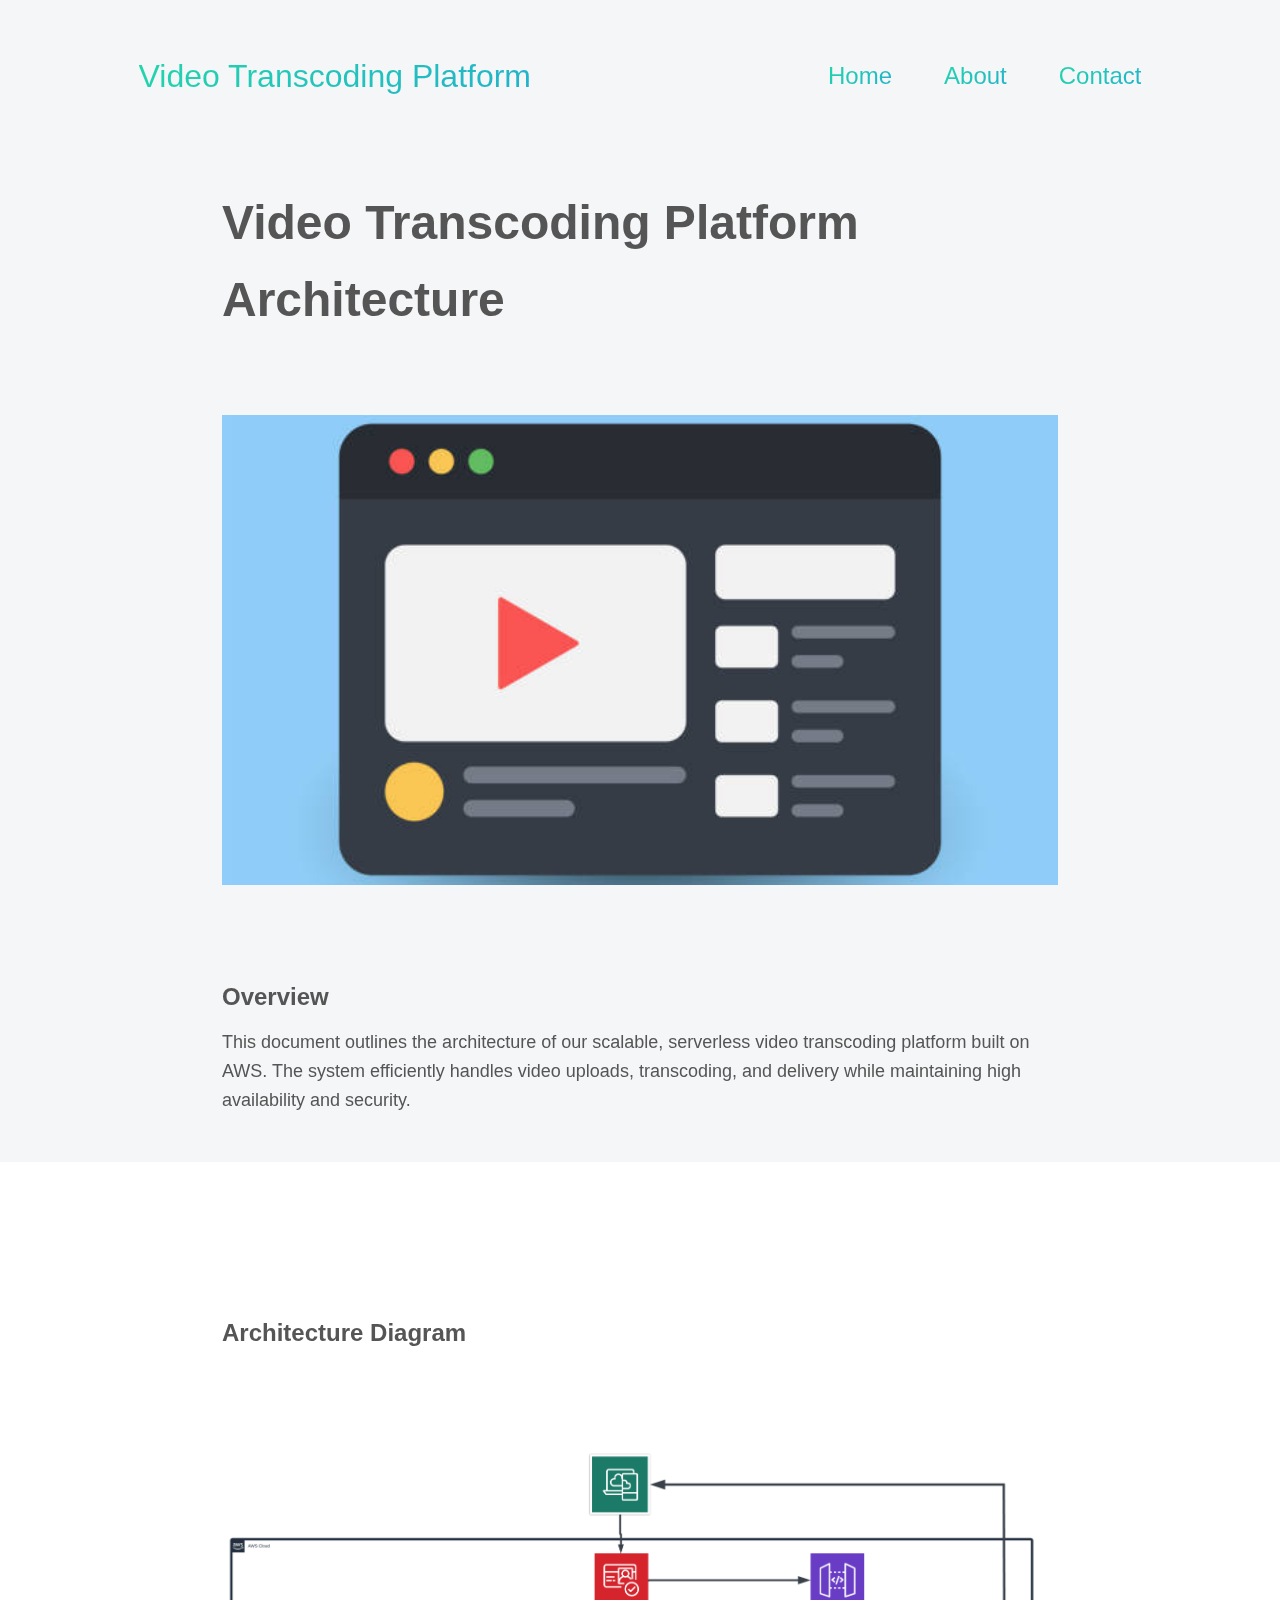
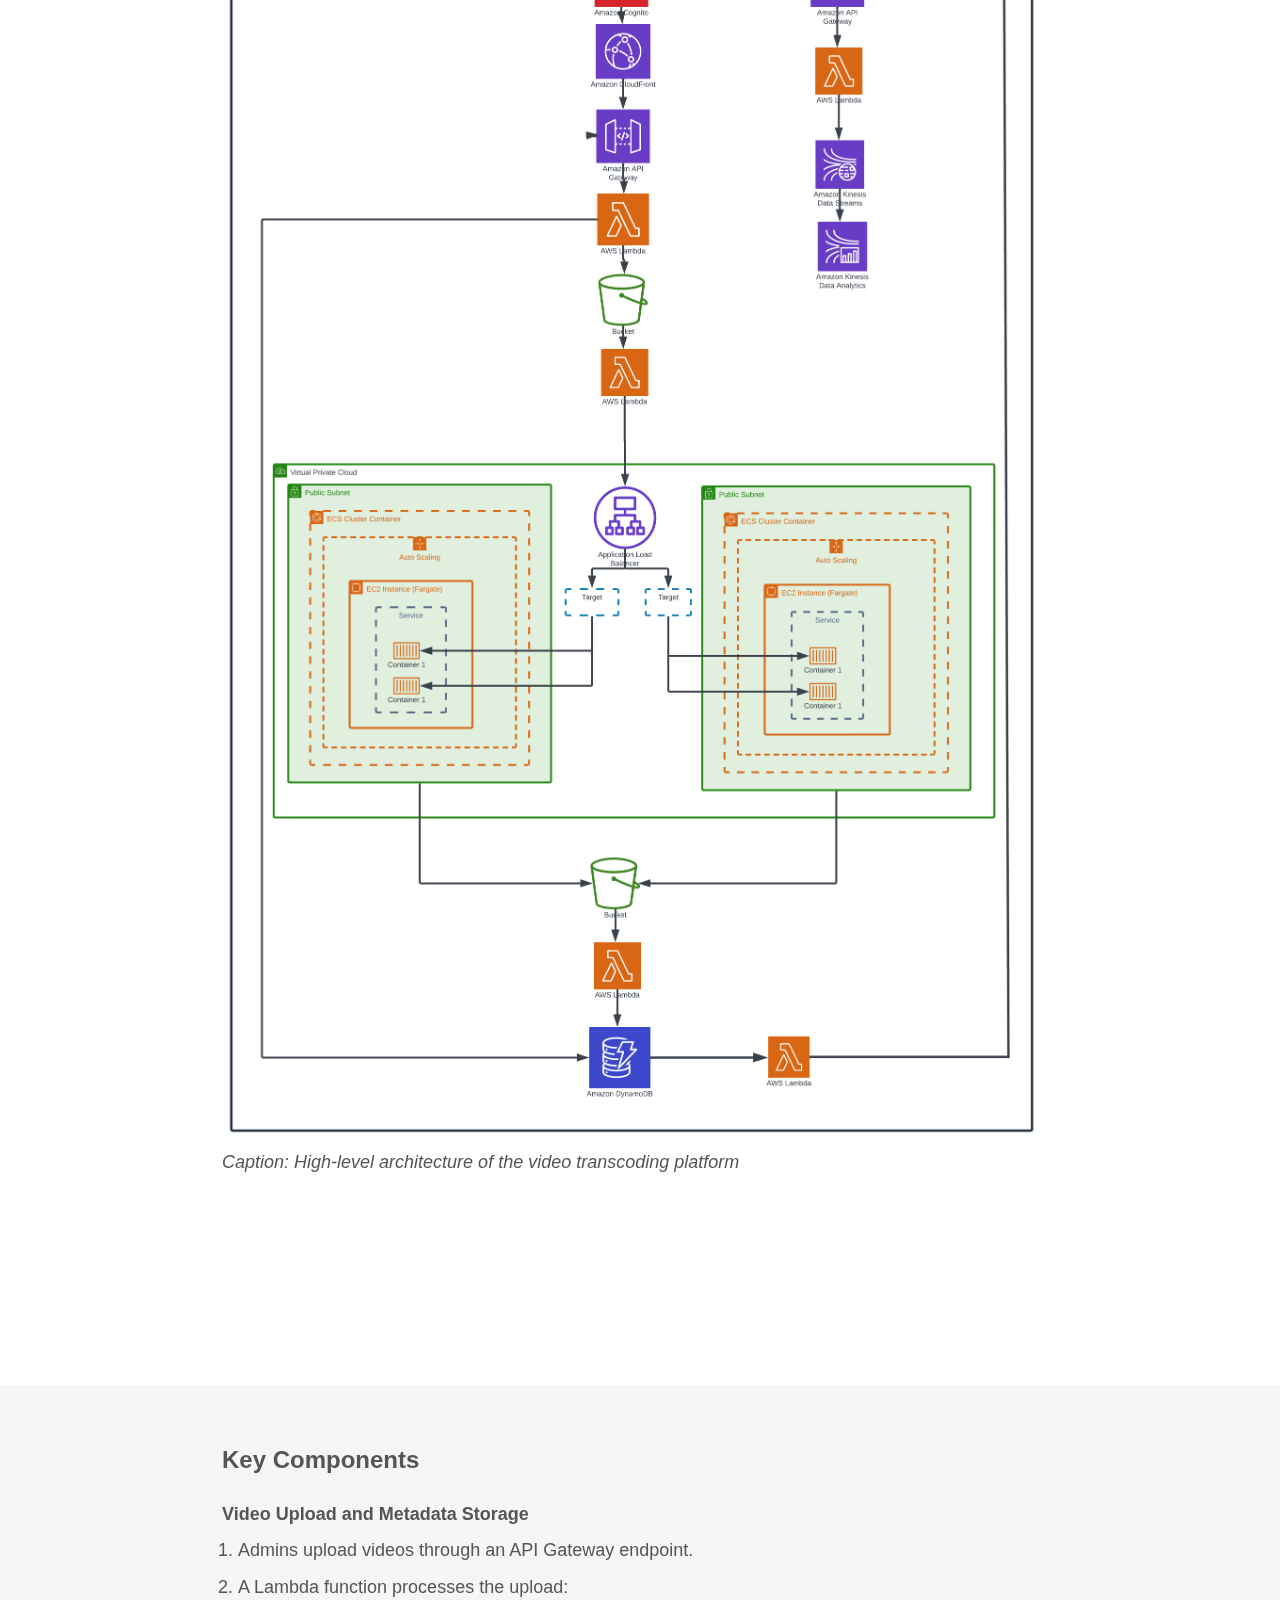
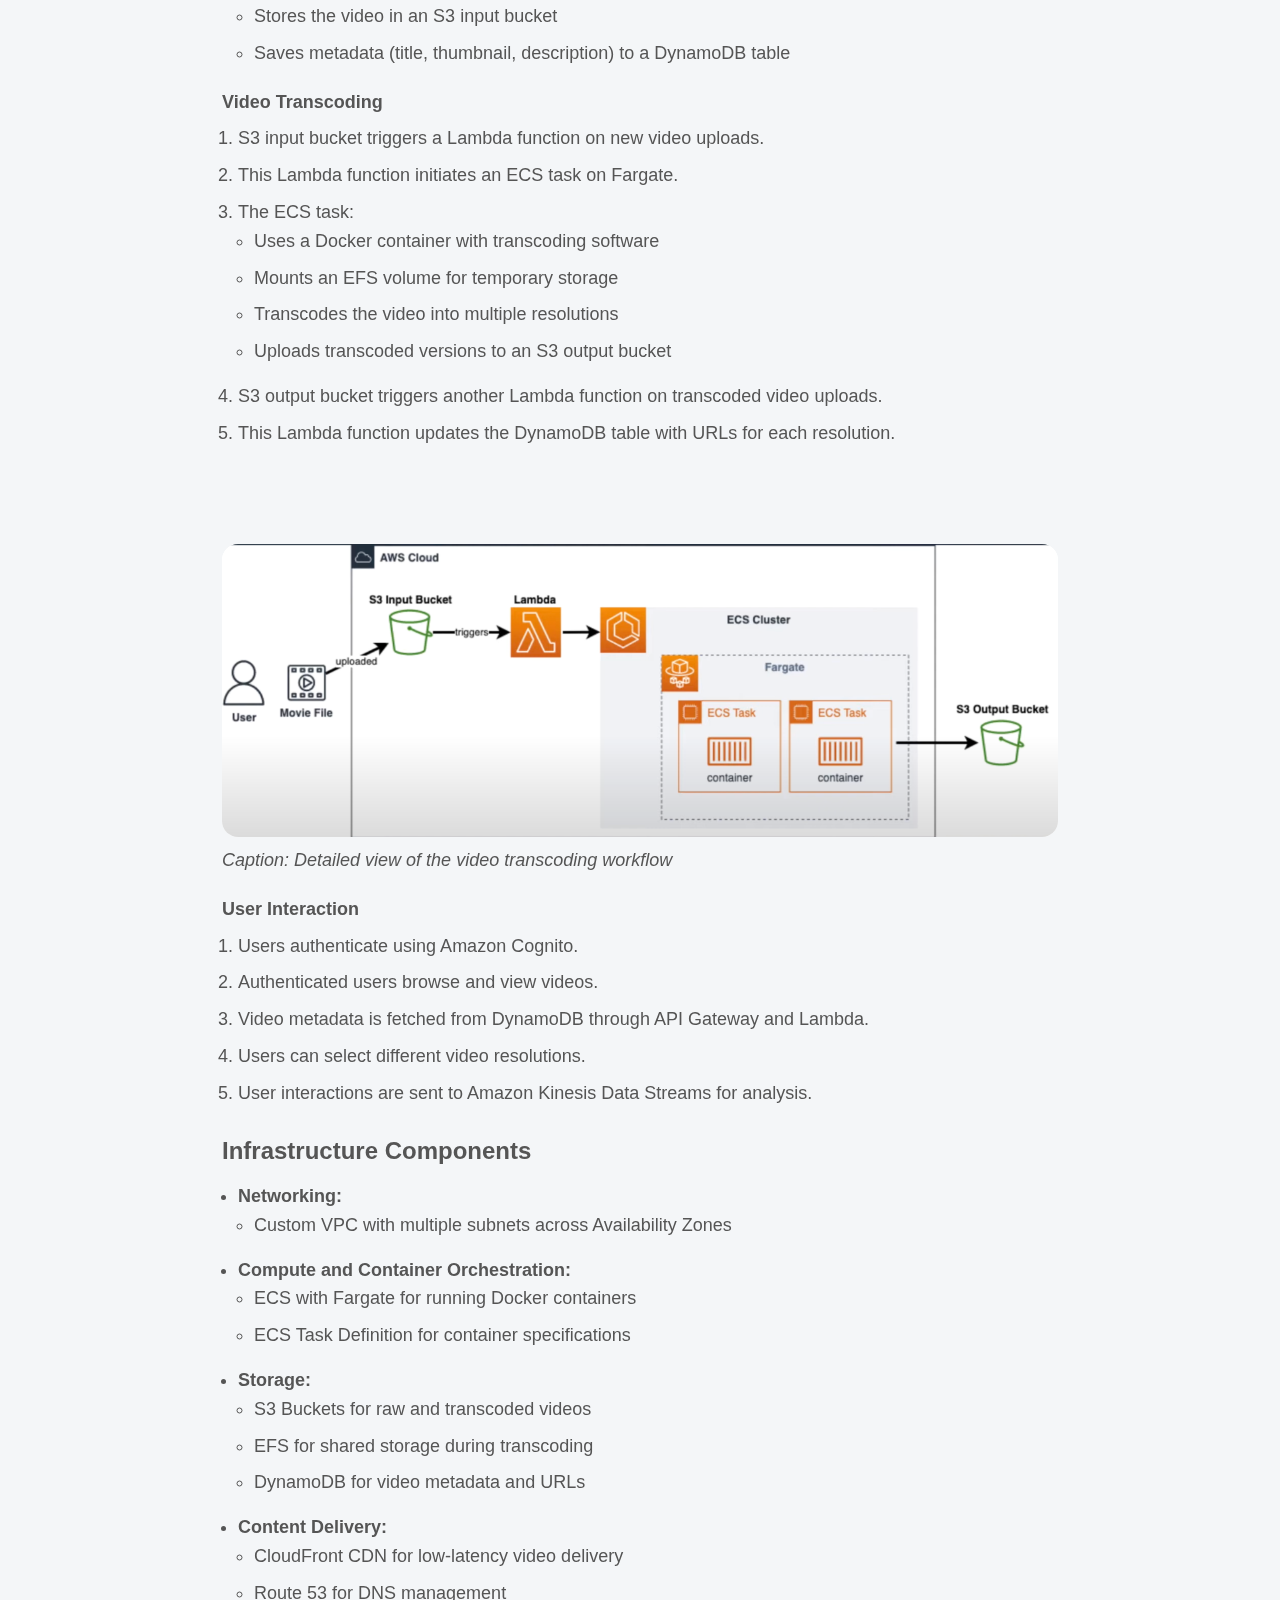
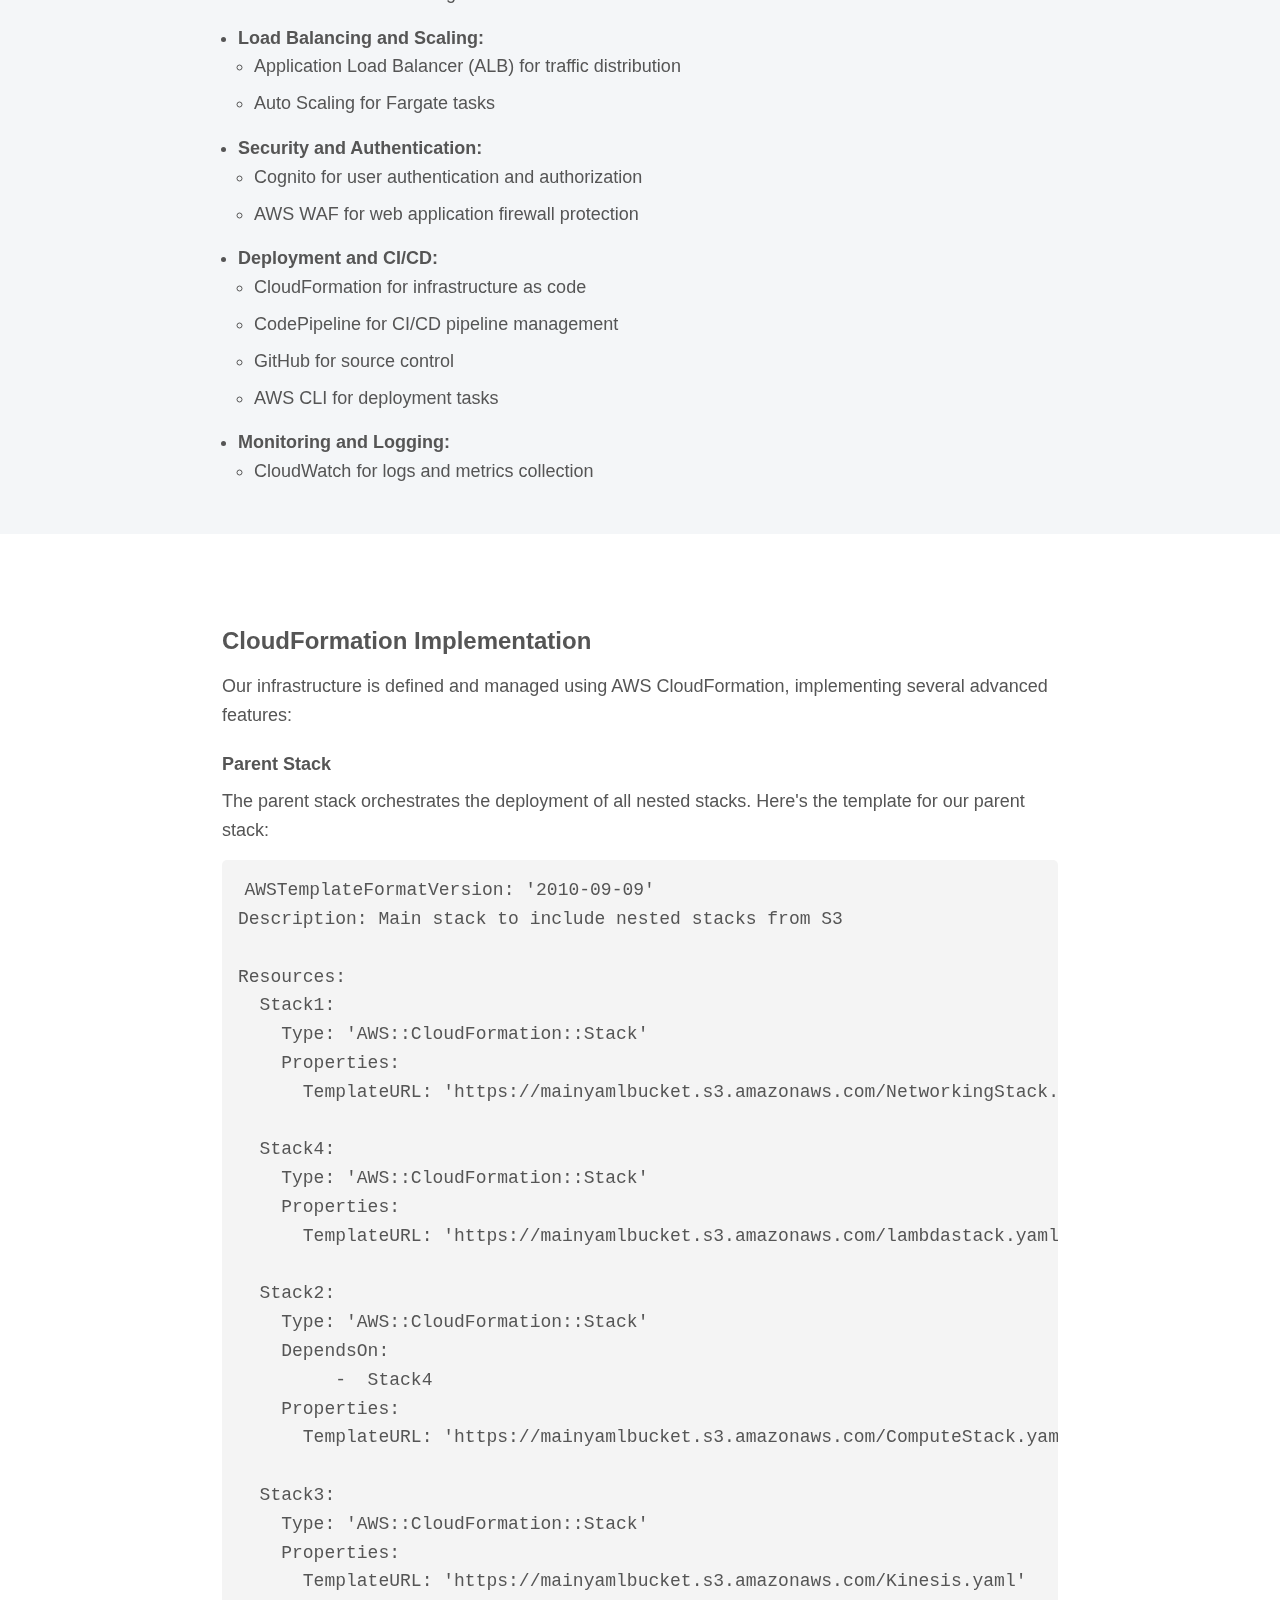
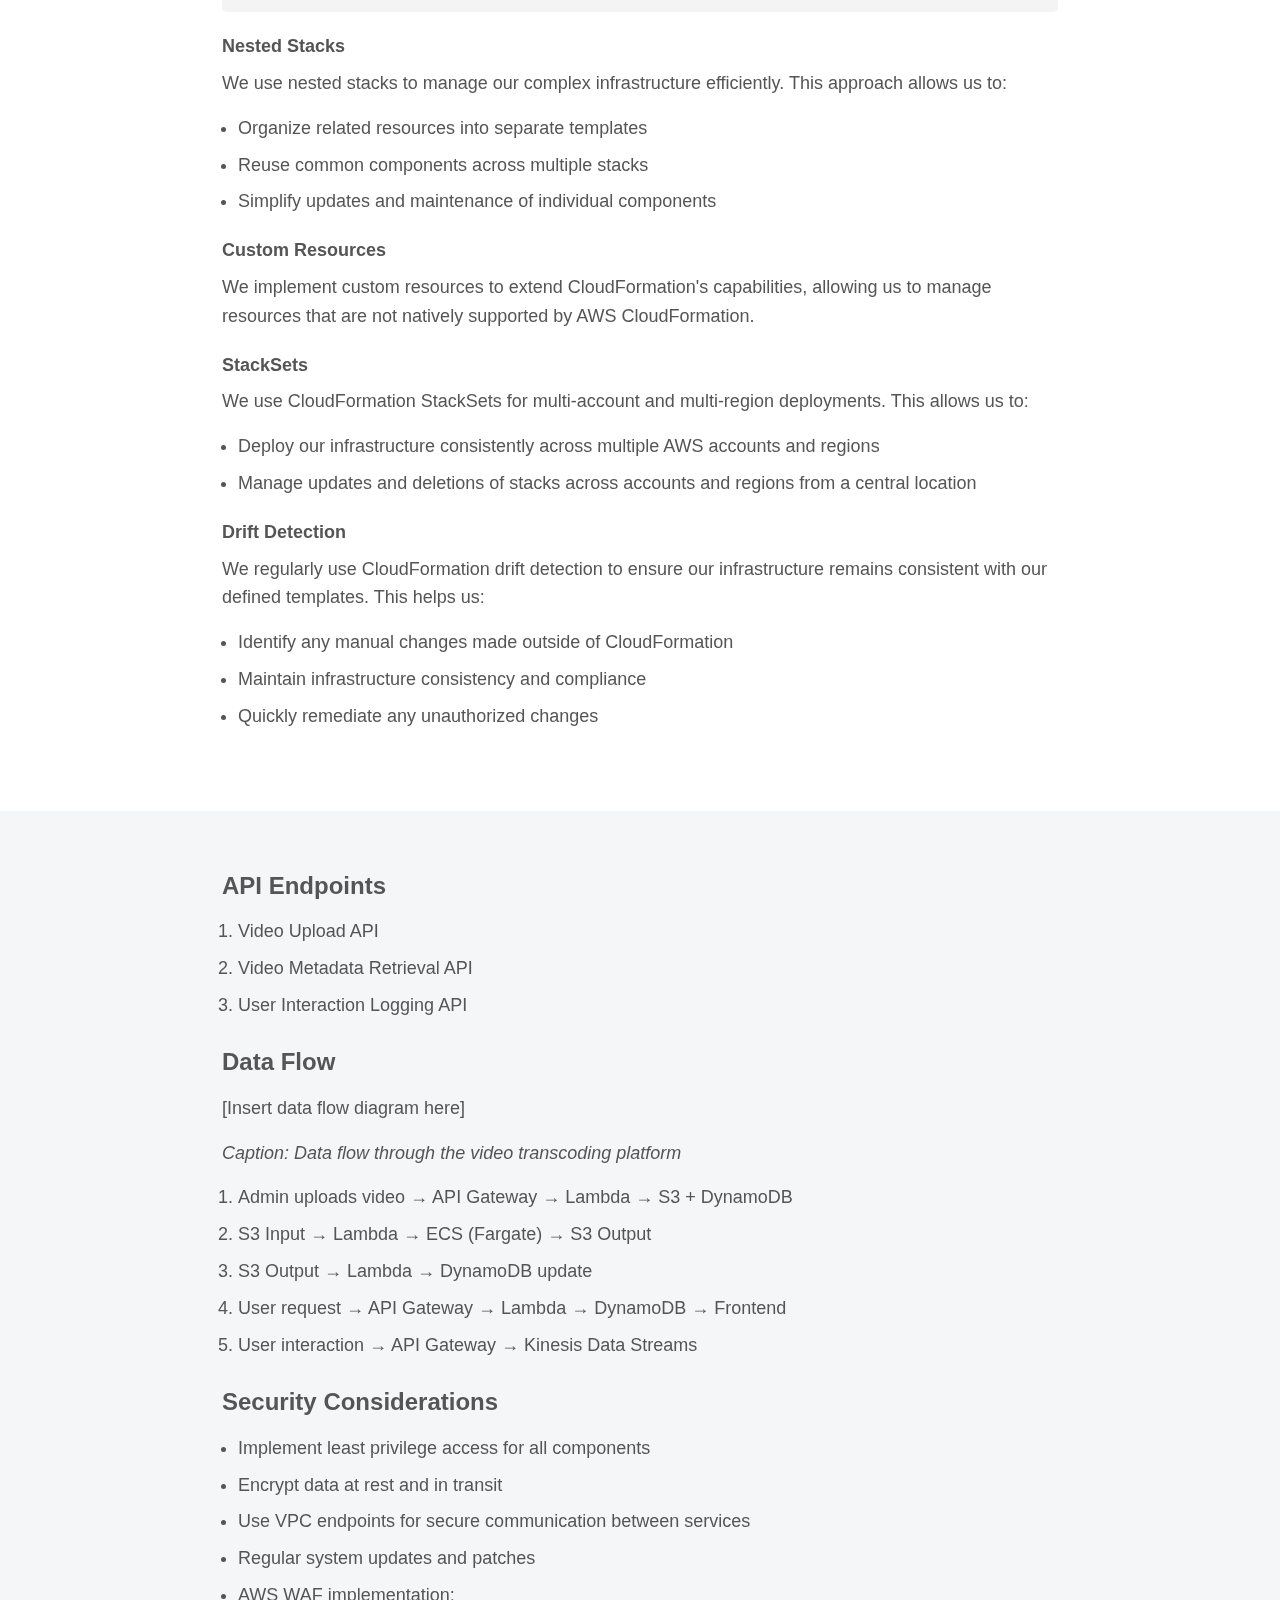
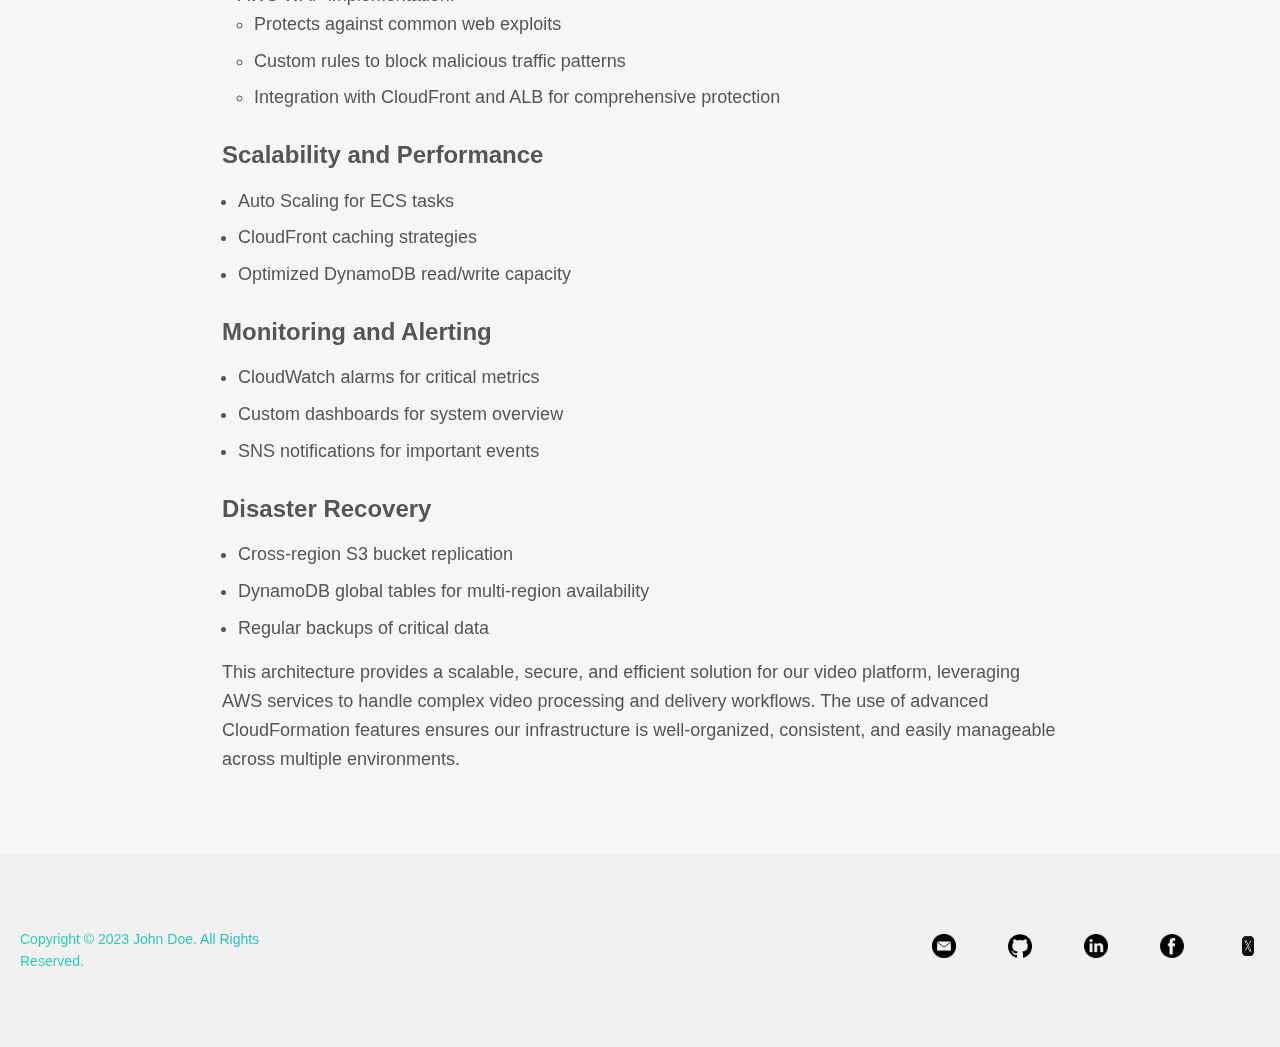
==== blog.html @ 3e87dfe8 "second commit" ====
<!DOCTYPE html>
<html lang="en">
<head>
    <meta charset="UTF-8">
    <meta name="viewport" content="width=device-width, initial-scale=1.0">
    <title>Video Transcoding Platform</title>
    <link href="https://fonts.googleapis.com/css2?family=Poppins:wght@300;400;500;600&display=swap" rel="stylesheet">
    <style>
        * {
            margin: 0;
            padding: 0;
            box-sizing: border-box;
        }

        body {
            font-family: Inter, sans-serif;
            line-height: 1.6;
            font-size: 18px;
            color: rgb(85, 85, 85);
            /* background:  #f4f6f8; */
        }
        .animated-text {
          background: linear-gradient(-45deg, #ee7752, #e73c7e, #23a6d5, #23d5ab);
          background-size: 400% 400%;
          animation: gradient 15s ease infinite;
          -webkit-background-clip: text;
          -webkit-text-fill-color: transparent;
          background-clip: text;
          text-fill-color: transparent;
        }
        
        @keyframes gradient {
          0% {
            background-position: 0% 50%;
          }
          50% {
            background-position: 100% 50%;
          }
          100% {
            background-position: 0% 50%;
          }
        }
        .colora {
            background:  #f4f6f8;
        }
        .colorb{
            background-color: rgb(255, 255, 255);
        }
        .colorc {
            background-color: #f4f6f8
        }

        nav {
            display: flex;
            justify-content: space-around;
            align-items: center;
            height: 17vh;
            background: #f4f6f8;
        }

        .nav-links {
            display: flex;
            gap: 2rem;
            list-style: none;
            font-size: 1.5rem;
        }

        a {
            color: black;
            text-decoration: none;
            transition: all 300ms ease;
        }

        a:hover {
            color: grey;
            text-decoration: underline;
            text-underline-offset: 1rem;
            text-decoration-color: rgb(181, 181, 181);
        }

        .logo {
            font-size: 2rem;
        }

        main {
            max-width: 900px;
            margin: 0 auto;
        }

        .main1 {
            background:  #f4f6f8;
        }

        .space-large {
            height: 64px;
        }

        .blog-post {
            background: white;
            border-color: rgb(163, 163, 163);
            padding: 2rem;
            margin-bottom: 2rem;
            transition: all 0.3s ease-in-out;
            background: #f4f6f8;
            justify-content: center;
        }

        .blog-post.a {
            background: white;
            border-color: rgb(163, 163, 163);
            padding: 2rem;
            margin-bottom: 2rem;
            transition: all 0.3s ease-in-out;
            /* background: #f4f6f8; */
            justify-content: center;
        }

        .color {
            background: #f4f6f8;  
            max-width: 900px;
        }

        .project-img {
            width: 100%;
            margin-top: 80px;
            border-radius: 1rem;
            /* box-shadow: 0 20px 30px rgba(0, 0, 0, 0.2); */
            background-color: white;
        }
        .project-imgs {
            margin-top: 60px;
            margin-bottom: 60px;
    width: 100%;
    aspect-ratio: 16 / 9;
    object-fit: cover;
}

        .blog-post h2 {
            background:  #f4f6f8;
            font-size: 48px;
            margin-bottom: 1rem;
        }

        .blog-post h3 {
            font-size: 24px;
            margin-top: 1.5rem;
            margin-bottom: 0.75rem;
        }

        .color1 {
            background-color: white;
        }

        .blog-post h4 {
            font-size: 18px;
            margin-top: 1.25rem;
            margin-bottom: 0.5rem;
        }

        .blog-post p {
            margin-bottom: 1rem;
        }

        .blog-post ul, .blog-post ol {
            margin-left: 1rem;
            margin-bottom: 1rem;
        }

        .blog-post li {
            margin-bottom: 0.5rem;
        }

        .blog-post code {
            background-color: #f4f4f4;
            padding: 0.2rem 0.4rem;
            border-radius: 3px;
            font-family: monospace;
        }

        pre {
            background-color: #f4f4f4;
            padding: 1rem;
            border-radius: 5px;
            overflow-x: auto;
            margin-bottom: 1rem;
        }

        table {
            width: 100%;
            border-collapse: collapse;
            margin-bottom: 1rem;
        }

        th, td {
            border: 1px solid #ddd;
            padding: 8px;
            text-align: left;
        }

        th {
            background-color: #f2f2f2;
        }
        footer {
    background-color: #f1f1f1;
    color: #100f0f;
    padding: 20px 0;
    position: relative;
    bottom: 0;
    width: 100%;
}

.navcontainer {
    /* max-width: 1200px; */
    background-color: #f1f1f1;
    margin: 0 auto;
    padding: 0 20px;
    gap: 20px;

}

.nav-links-container {
    display: flex;
    justify-content: space-between;
    align-items: center;
    gap: 600px;
}

.hello {
    font-size: 14px;
    margin: 0;
}

.nav-links {
    list-style-type: none;
    padding: 0;
    margin: 0;
    display: flex;
}

.nav-links li {
    margin-left: 20px;
}

.icon {
    width: 24px;
    height: 24px;
    transition: transform 0.3s ease;
}

.icon:hover {
    transform: scale(1.2);
}



    </style>
</head>
<body >
    
    <header>
        <nav>
            <a href="#" class="logo animated-text" onclick="location.href='index.html'">Video Transcoding Platform</a>
            <ul class="nav-links">
                <li><a href="#" class="animated-text">Home</a></li>
                <li><a href="#" class="animated-text">About</a></li>
                <li><a href="#" class="animated-text">Contact</a></li>
            </ul>
        </nav>
    </header>
    <div class="colora">
     <main class="main1">
        <div>
            <article class="blog-post">
                <div class="color">
                    
                    <h2 >Video Transcoding Platform Architecture</h2>
                    <img src="./assets/video.jpg" alt="Project 1" class="project-imgs" />

                    <h3>Overview</h3>
                    <p>This document outlines the architecture of our scalable, serverless video transcoding platform built on AWS. The system efficiently handles video uploads, transcoding, and delivery while maintaining high availability and security.</p>
                </div>
            </article>
        </div>
    </main>
     </div>
     <div class="colord">
        <main class="main1">
           <div>
               <article class="blog-post a">
                <div class="space-large"></div>

                <h3>Architecture Diagram</h3>
                <img src="./assets/map.png" alt="Project 1" class="project-img" />
                <p><em>Caption: High-level architecture of the video transcoding platform</em></p>
                <div class="space-large"></div>
                <div class="space-large"></div>
               </article>
           </div>
       </main>
        </div>
     <div class="colorc">
        <main class="main1">
            <div>
                <article class="blog-post">
                <!-- <div class="space-large"></div>

                <h3>Architecture Diagram</h3>
                <img src="./assets/map.png" alt="Project 1" class="project-img" />
                <p><em>Caption: High-level architecture of the video transcoding platform</em></p>
                <div class="space-large"></div>
                <div class="space-large"></div> -->

                <h3>Key Components</h3>

                <h4>Video Upload and Metadata Storage</h4>
                <ol>
                    <li>Admins upload videos through an API Gateway endpoint.</li>
                    <li>A Lambda function processes the upload:
                        <ul>
                            <li>Stores the video in an S3 input bucket</li>
                            <li>Saves metadata (title, thumbnail, description) to a DynamoDB table</li>
                        </ul>
                    </li>
                </ol>

                <h4>Video Transcoding</h4>
                <ol>
                    <li>S3 input bucket triggers a Lambda function on new video uploads.</li>
                    <li>This Lambda function initiates an ECS task on Fargate.</li>
                    <li>The ECS task:
                        <ul>
                            <li>Uses a Docker container with transcoding software</li>
                            <li>Mounts an EFS volume for temporary storage</li>
                            <li>Transcodes the video into multiple resolutions</li>
                            <li>Uploads transcoded versions to an S3 output bucket</li>
                        </ul>
                    </li>
                    <li>S3 output bucket triggers another Lambda function on transcoded video uploads.</li>
                    <li>This Lambda function updates the DynamoDB table with URLs for each resolution.</li>
                </ol>

                <img src="./assets/ecs.png" alt="Project 1" class="project-img" />
                <p><em>Caption: Detailed view of the video transcoding workflow</em></p>

                <h4>User Interaction</h4>
                <ol>
                    <li>Users authenticate using Amazon Cognito.</li>
                    <li>Authenticated users browse and view videos.</li>
                    <li>Video metadata is fetched from DynamoDB through API Gateway and Lambda.</li>
                    <li>Users can select different video resolutions.</li>
                    <li>User interactions are sent to Amazon Kinesis Data Streams for analysis.</li>
                </ol>

                <h3>Infrastructure Components</h3>
                <ul>
                    <li><strong>Networking:</strong>
                        <ul>
                            <li>Custom VPC with multiple subnets across Availability Zones</li>
                        </ul>
                    </li>
                    <li><strong>Compute and Container Orchestration:</strong>
                        <ul>
                            <li>ECS with Fargate for running Docker containers</li>
                            <li>ECS Task Definition for container specifications</li>
                        </ul>
                    </li>
                    <li><strong>Storage:</strong>
                        <ul>
                            <li>S3 Buckets for raw and transcoded videos</li>
                            <li>EFS for shared storage during transcoding</li>
                            <li>DynamoDB for video metadata and URLs</li>
                        </ul>
                    </li>
                    <li><strong>Content Delivery:</strong>
                        <ul>
                            <li>CloudFront CDN for low-latency video delivery</li>
                            <li>Route 53 for DNS management</li>
                        </ul>
                    </li>
                    <li><strong>Load Balancing and Scaling:</strong>
                        <ul>
                            <li>Application Load Balancer (ALB) for traffic distribution</li>
                            <li>Auto Scaling for Fargate tasks</li>
                        </ul>
                    </li>
                    <li><strong>Security and Authentication:</strong>
                        <ul>
                            <li>Cognito for user authentication and authorization</li>
                            <li>AWS WAF for web application firewall protection</li>
                        </ul>
                    </li>
                    <li><strong>Deployment and CI/CD:</strong>
                        <ul>
                            <li>CloudFormation for infrastructure as code</li>
                            <li>CodePipeline for CI/CD pipeline management</li>
                            <li>GitHub for source control</li>
                            <li>AWS CLI for deployment tasks</li>
                        </ul>
                    </li>
                    <li><strong>Monitoring and Logging:</strong>
                        <ul>
                            <li>CloudWatch for logs and metrics collection</li>
                        </ul>
                    </li>
                </ul>
            </article>
        </div>
    </main>
</div>

<div class="colorb">

    <main class="main1">
        <div>
            <article class="blog-post a">
                <div class="color1">
                    <h3>CloudFormation Implementation</h3>
                    <p>Our infrastructure is defined and managed using AWS CloudFormation, implementing several advanced features:</p>

                    <h4>Parent Stack</h4>
                    <p>The parent stack orchestrates the deployment of all nested stacks. Here's the template for our parent stack:</p>
                    <pre><code>AWSTemplateFormatVersion: '2010-09-09'
Description: Main stack to include nested stacks from S3

Resources:
  Stack1:
    Type: 'AWS::CloudFormation::Stack'
    Properties:
      TemplateURL: 'https://mainyamlbucket.s3.amazonaws.com/NetworkingStack.yaml'

  Stack4:
    Type: 'AWS::CloudFormation::Stack'
    Properties:
      TemplateURL: 'https://mainyamlbucket.s3.amazonaws.com/lambdastack.yaml'

  Stack2:
    Type: 'AWS::CloudFormation::Stack'
    DependsOn:
         -  Stack4
    Properties:
      TemplateURL: 'https://mainyamlbucket.s3.amazonaws.com/ComputeStack.yaml'

  Stack3:
    Type: 'AWS::CloudFormation::Stack'
    Properties:
      TemplateURL: 'https://mainyamlbucket.s3.amazonaws.com/Kinesis.yaml'</code></pre>

                    <h4>Nested Stacks</h4>
                    <p>We use nested stacks to manage our complex infrastructure efficiently. This approach allows us to:</p>
                    <ul>
                        <li>Organize related resources into separate templates</li>
                        <li>Reuse common components across multiple stacks</li>
                        <li>Simplify updates and maintenance of individual components</li>
                    </ul>

                    <h4>Custom Resources</h4>
                    <p>We implement custom resources to extend CloudFormation's capabilities, allowing us to manage resources that are not natively supported by AWS CloudFormation.</p>

                    <h4>StackSets</h4>
                    <p>We use CloudFormation StackSets for multi-account and multi-region deployments. This allows us to:</p>
                    <ul>
                        <li>Deploy our infrastructure consistently across multiple AWS accounts and regions</li>
                        <li>Manage updates and deletions of stacks across accounts and regions from a central location</li>
                    </ul>

                    <h4>Drift Detection</h4>
                    <p>We regularly use CloudFormation drift detection to ensure our infrastructure remains consistent with our defined templates. This helps us:</p>
                    <ul>
                        <li>Identify any manual changes made outside of CloudFormation</li>
                        <li>Maintain infrastructure consistency and compliance</li>
                        <li>Quickly remediate any unauthorized changes</li>
                    </ul>
                </div>

                
            </article>
        </div>
    </main>
</div>
<div class="colora">
    <main class="main1">
       <div>
           <article class="blog-post">
               <div class="color">
                <h3>API Endpoints</h3>
                <ol>
                    <li>Video Upload API</li>
                    <li>Video Metadata Retrieval API</li>
                    <li>User Interaction Logging API</li>
                </ol>

                <h3>Data Flow</h3>
                <p>[Insert data flow diagram here]</p>
                <p><em>Caption: Data flow through the video transcoding platform</em></p>
                <ol>
                    <li>Admin uploads video → API Gateway → Lambda → S3 + DynamoDB</li>
                    <li>S3 Input → Lambda → ECS (Fargate) → S3 Output</li>
                    <li>S3 Output → Lambda → DynamoDB update</li>
                    <li>User request → API Gateway → Lambda → DynamoDB → Frontend</li>
                    <li>User interaction → API Gateway → Kinesis Data Streams</li>
                </ol>

                <h3>Security Considerations</h3>
                <ul>
                    <li>Implement least privilege access for all components</li>
                    <li>Encrypt data at rest and in transit</li>
                    <li>Use VPC endpoints for secure communication between services</li>
                    <li>Regular system updates and patches</li>
                    <li>AWS WAF implementation:
                        <ul>
                            <li>Protects against common web exploits</li>
                            <li>Custom rules to block malicious traffic patterns</li>
                            <li>Integration with CloudFront and ALB for comprehensive protection</li>
                        </ul>
                    </li>
                </ul>

                <h3>Scalability and Performance</h3>
                <ul>
                    <li>Auto Scaling for ECS tasks</li>
                    <li>CloudFront caching strategies</li>
                    <li>Optimized DynamoDB read/write capacity</li>
                </ul>

                <h3>Monitoring and Alerting</h3>
                <ul>
                    <li>CloudWatch alarms for critical metrics</li>
                    <li>Custom dashboards for system overview</li>
                    <li>SNS notifications for important events</li>
                </ul>

                <h3>Disaster Recovery</h3>
                <ul>
                    <li>Cross-region S3 bucket replication</li>
                    <li>DynamoDB global tables for multi-region availability</li>
                    <li>Regular backups of critical data</li>
                </ul>

                <p>This architecture provides a scalable, secure, and efficient solution for our video platform, leveraging AWS services to handle complex video processing and delivery workflows. The use of advanced CloudFormation features ensures our infrastructure is well-organized, consistent, and easily manageable across multiple environments.</p>
               </div>
               
           </article>
       </div>
   </main>
   <footer>
    <nav class="navcontainer">
      <div class="nav-links-container">
        <p class="hello animated-text">Copyright &#169; 2023 John Doe. All Rights Reserved.</p>
        <ul class="nav-links ">
          
          <li><a href="#experience"><img
            src="./assets/email.png"
            alt="Experience icon"
            class="icon"
          /></a></li>
          <li><a href="#experience"><img
            src="./assets/github.png"
            alt="Experience icon"
            class="icon"
          /></a></li>
          <li><img
            src="./assets/linkedin.png"
            alt="Experience icon"
            class="icon"
          /></a></li>
          <li><a href="#contact"><img
            src="./assets/facbook.png"
            alt="Experience icon"
            class="icon"
          /></a></li>
          <li><a href="#contact"><img
            src="./assets/x.jpg"
            alt="Experience icon"
            class="icon"
          /></a></li>
          
        </ul>
        
      </div>
    </nav>
    
  </footer>
    </div>
    
</body>
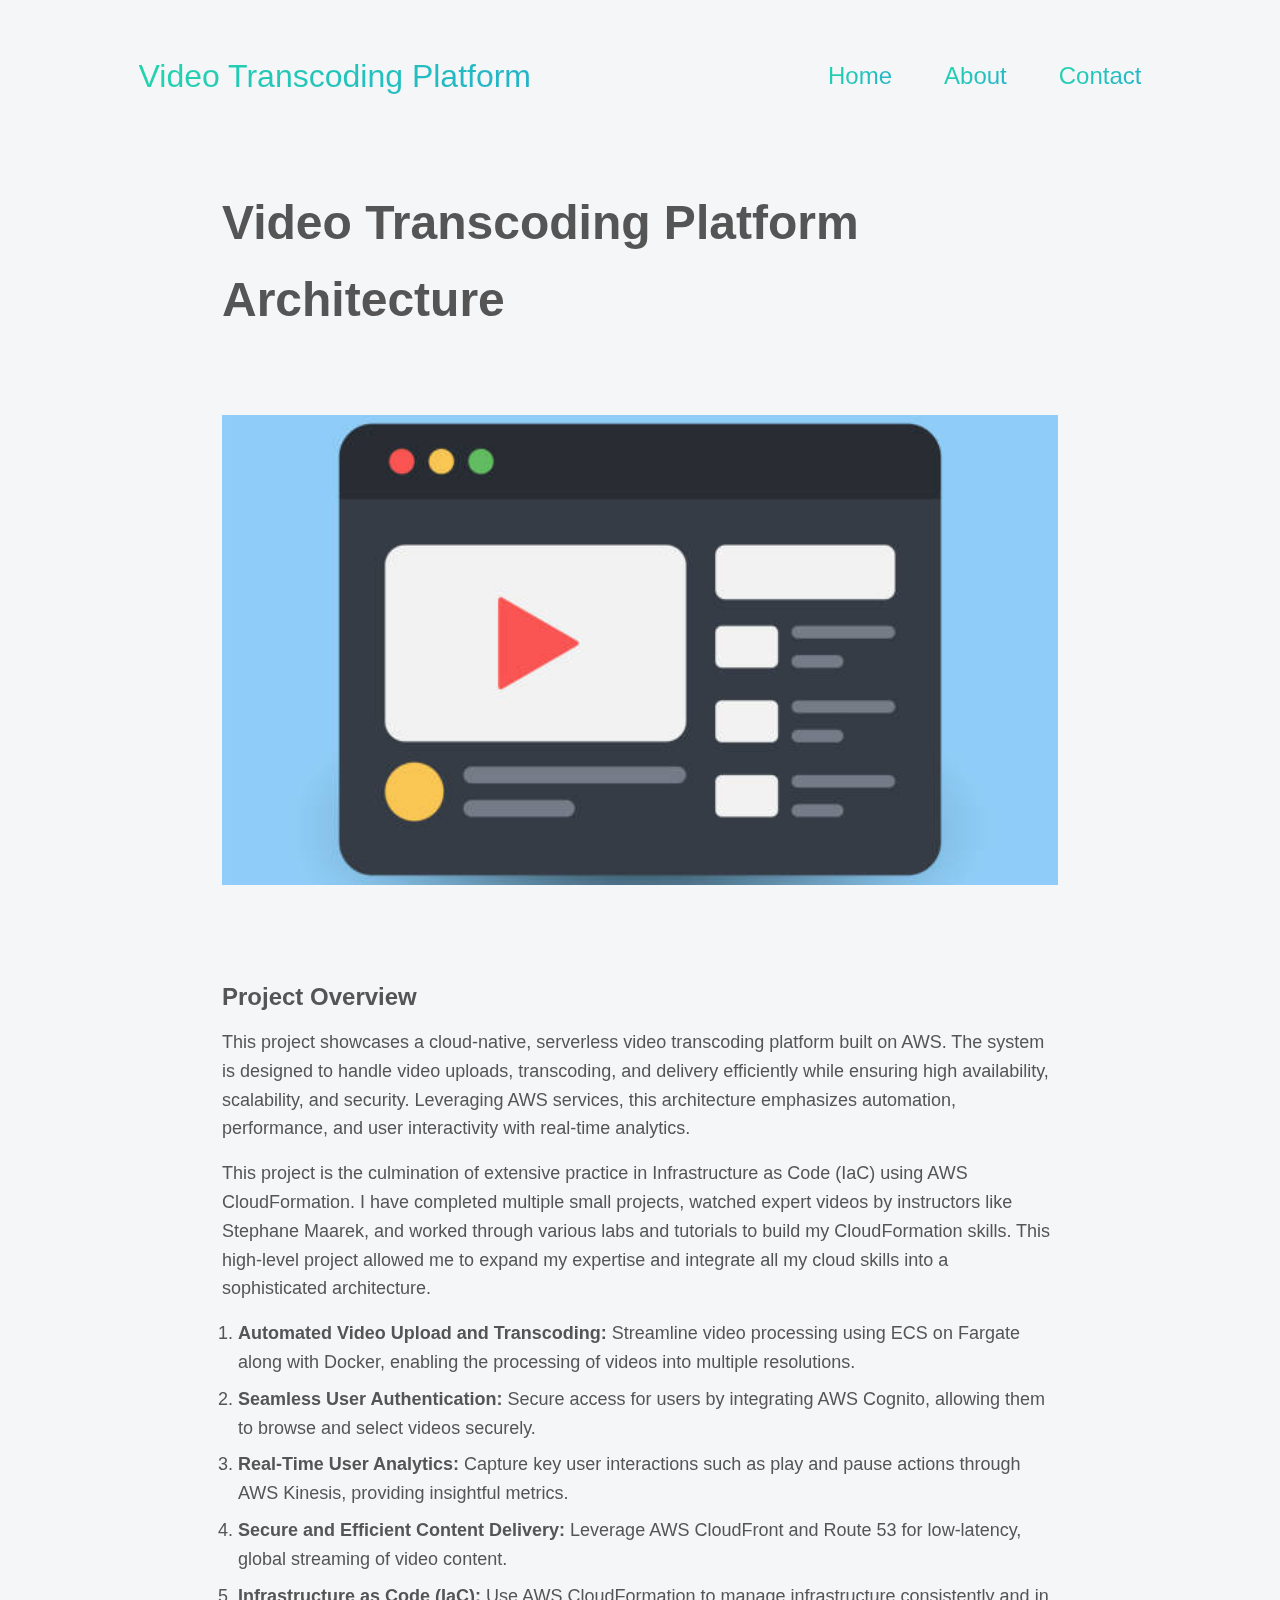
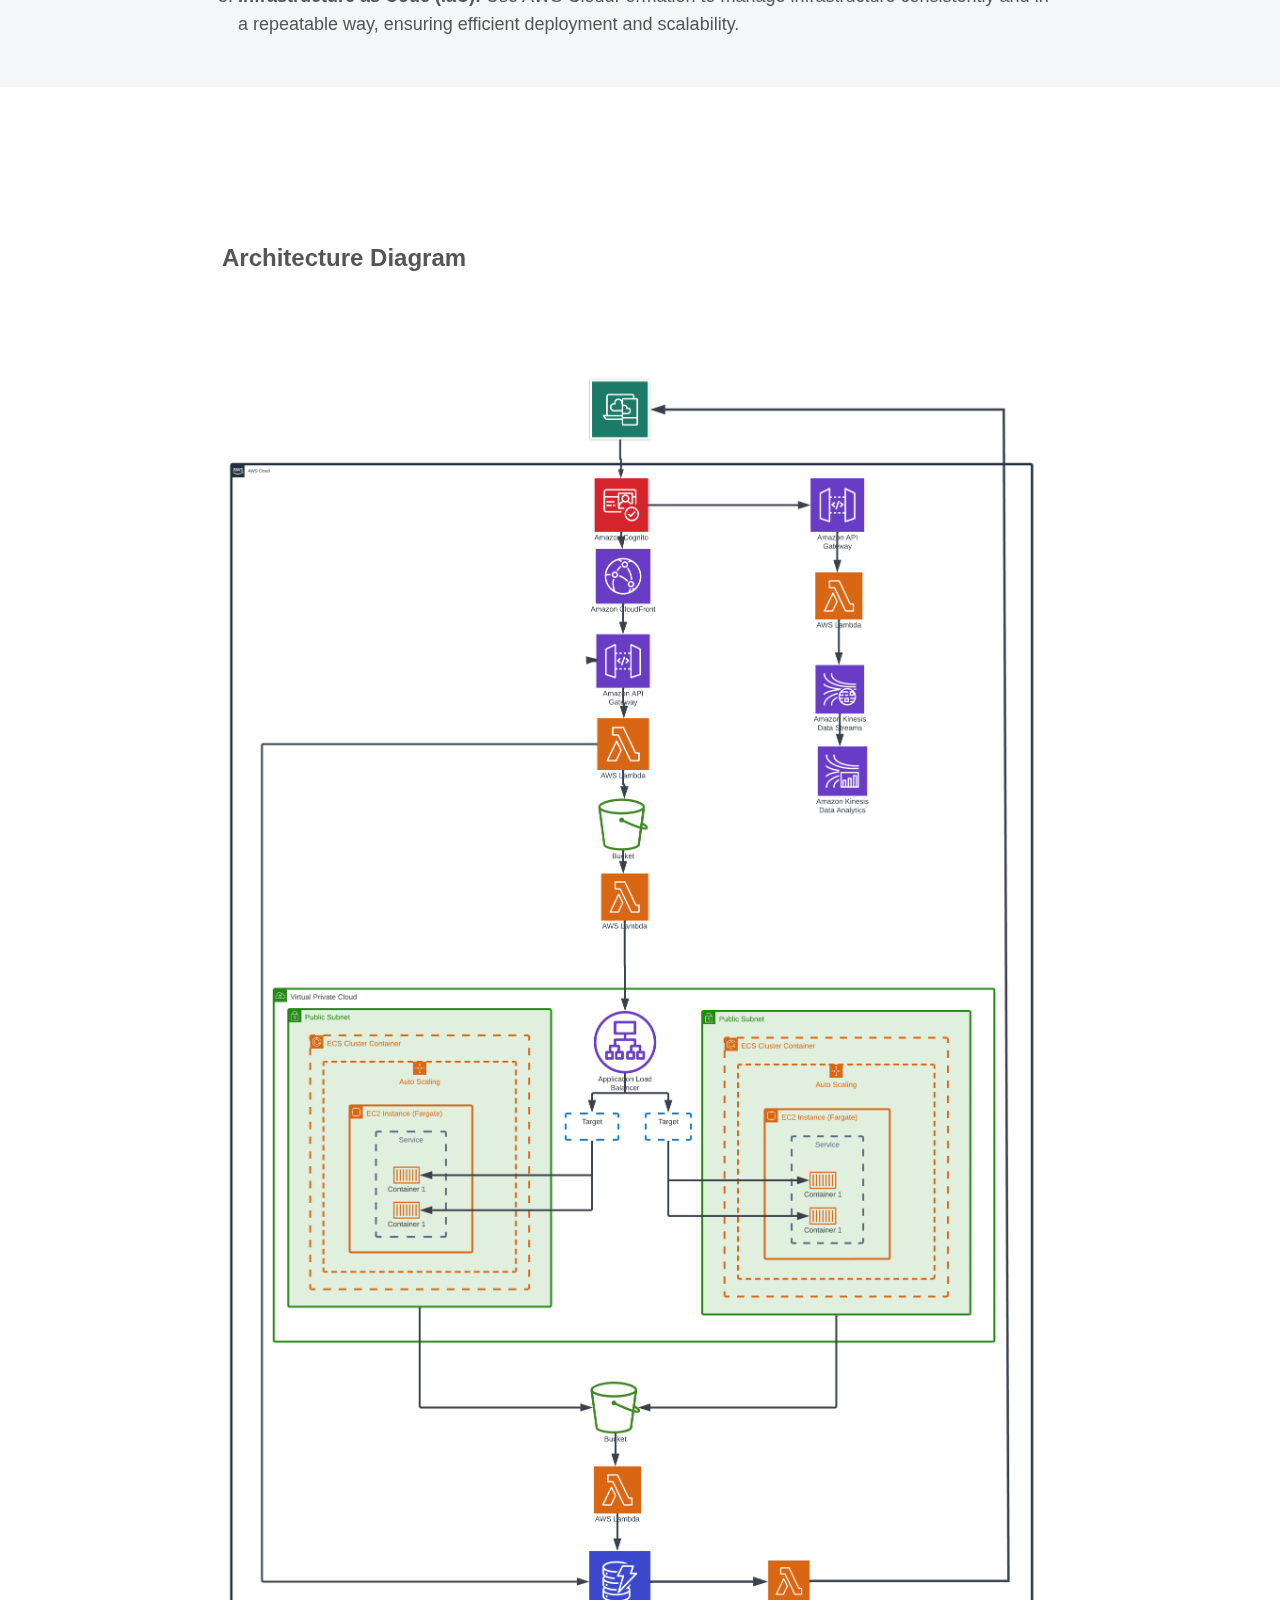
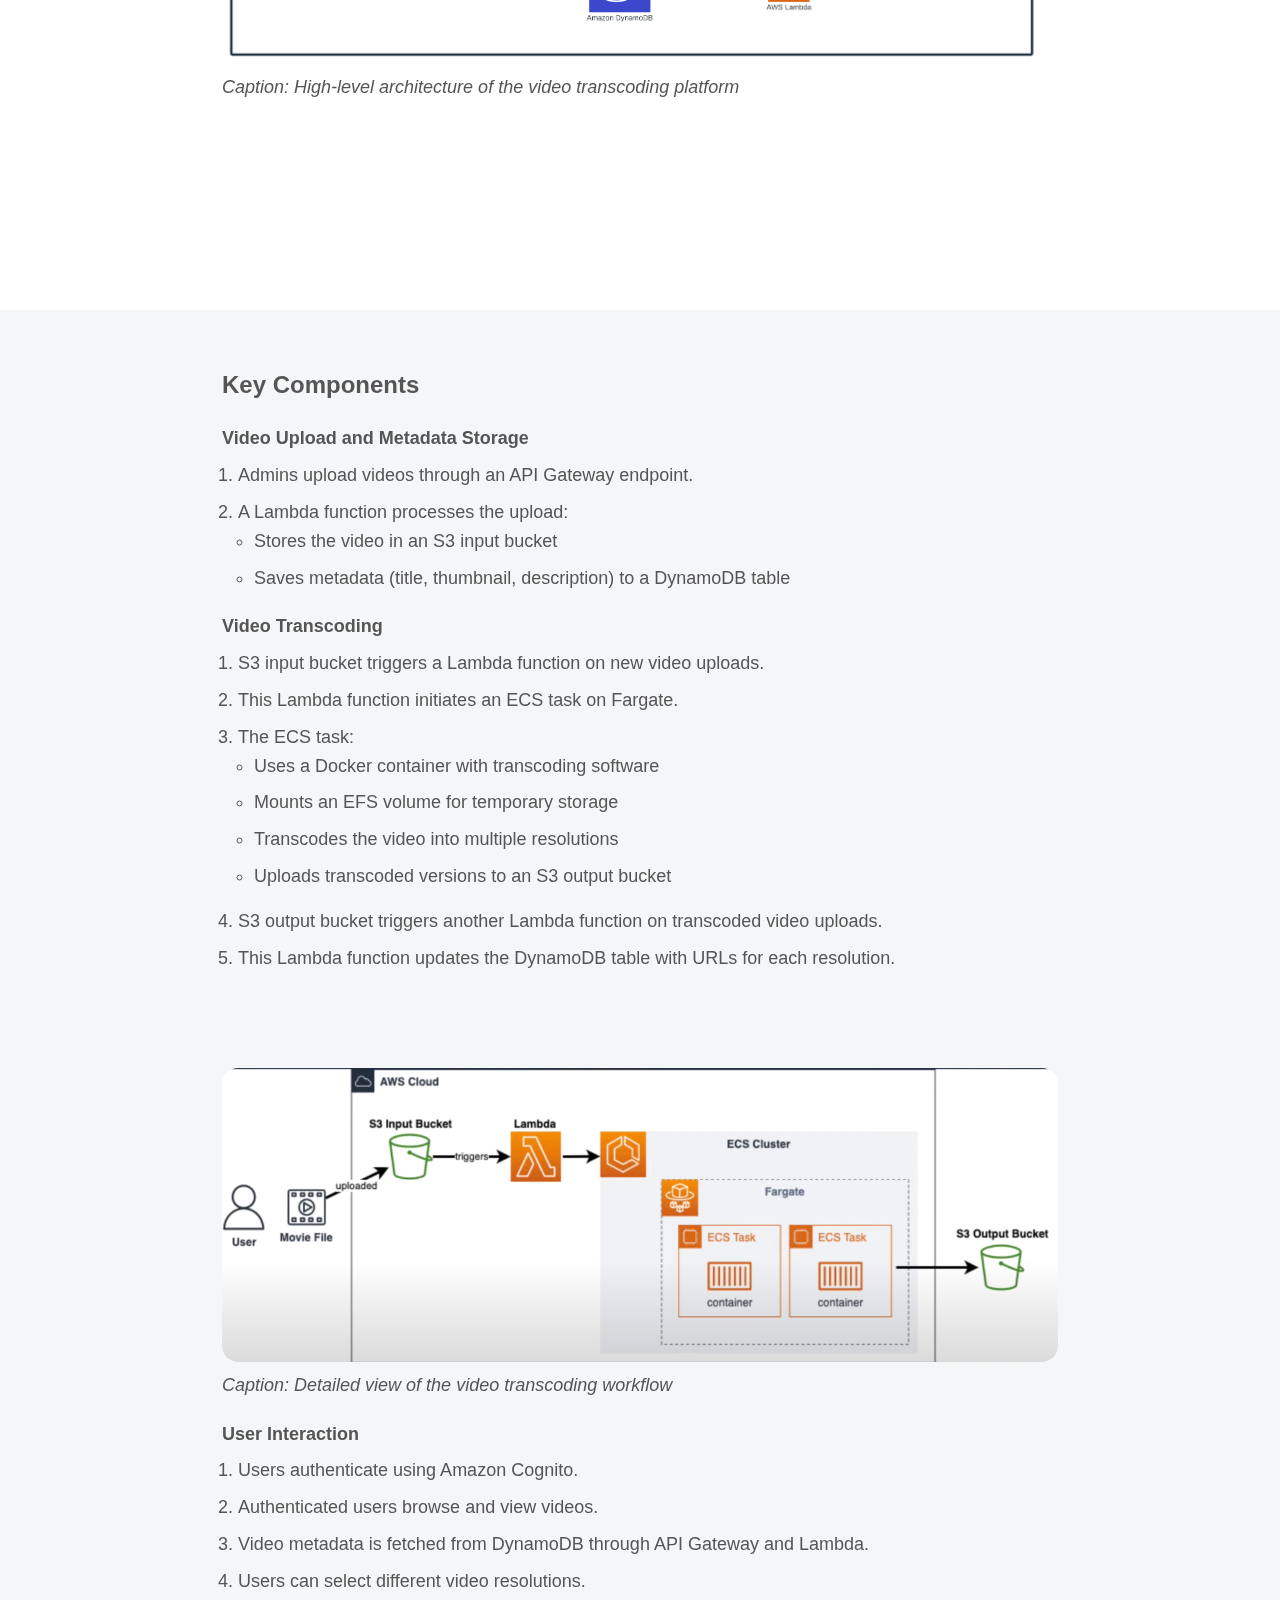
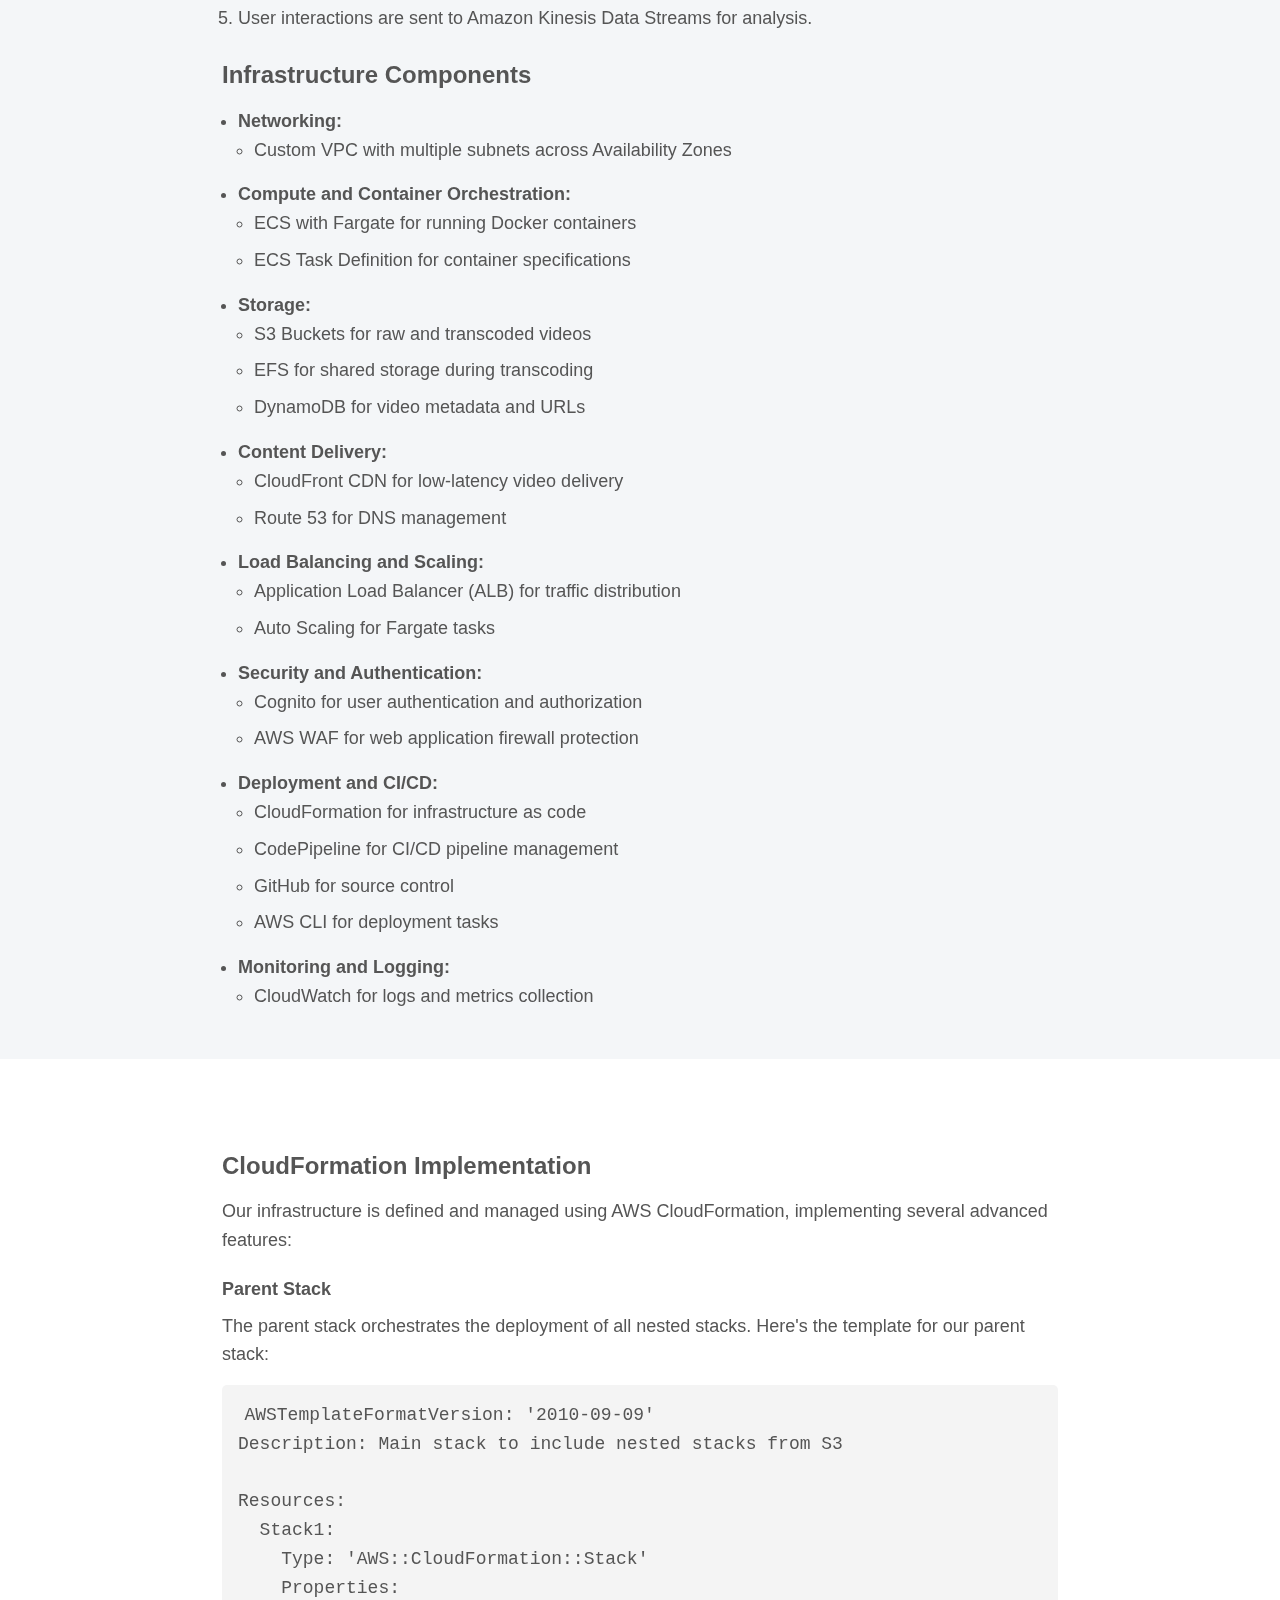
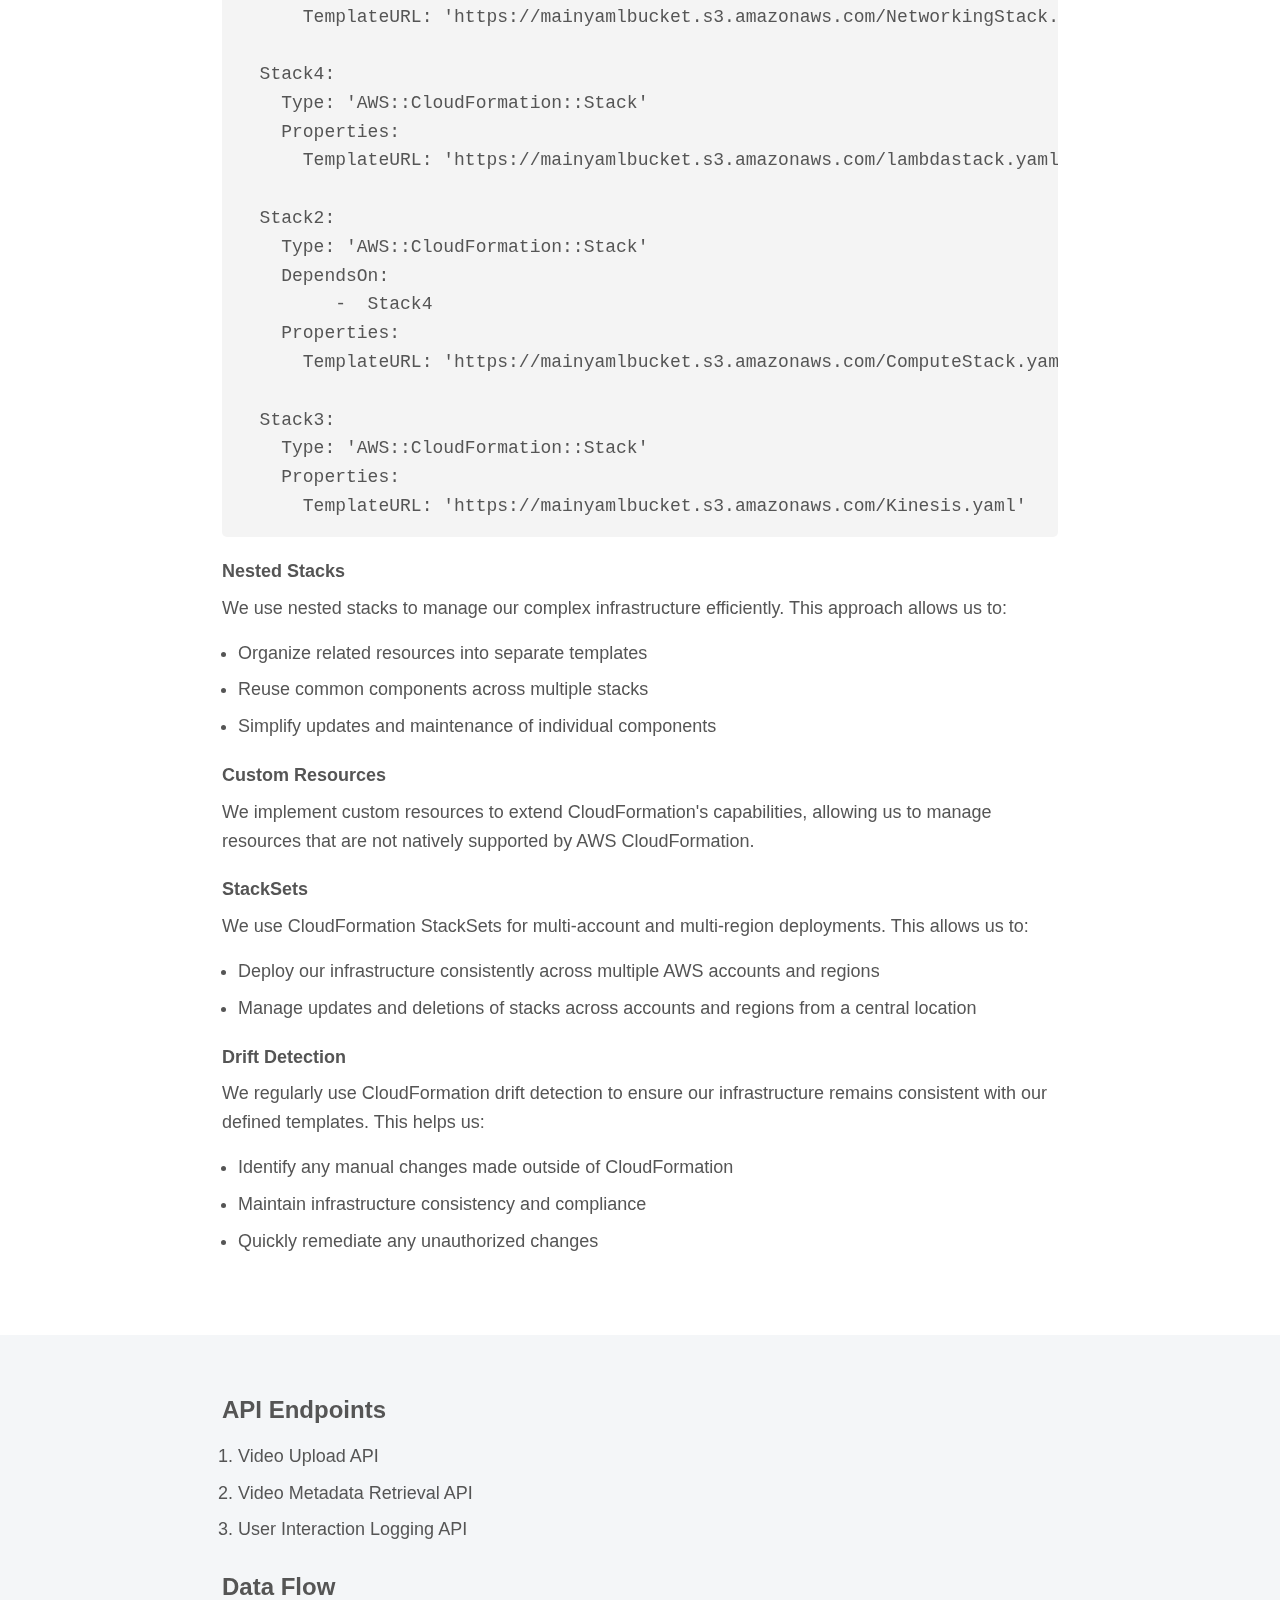
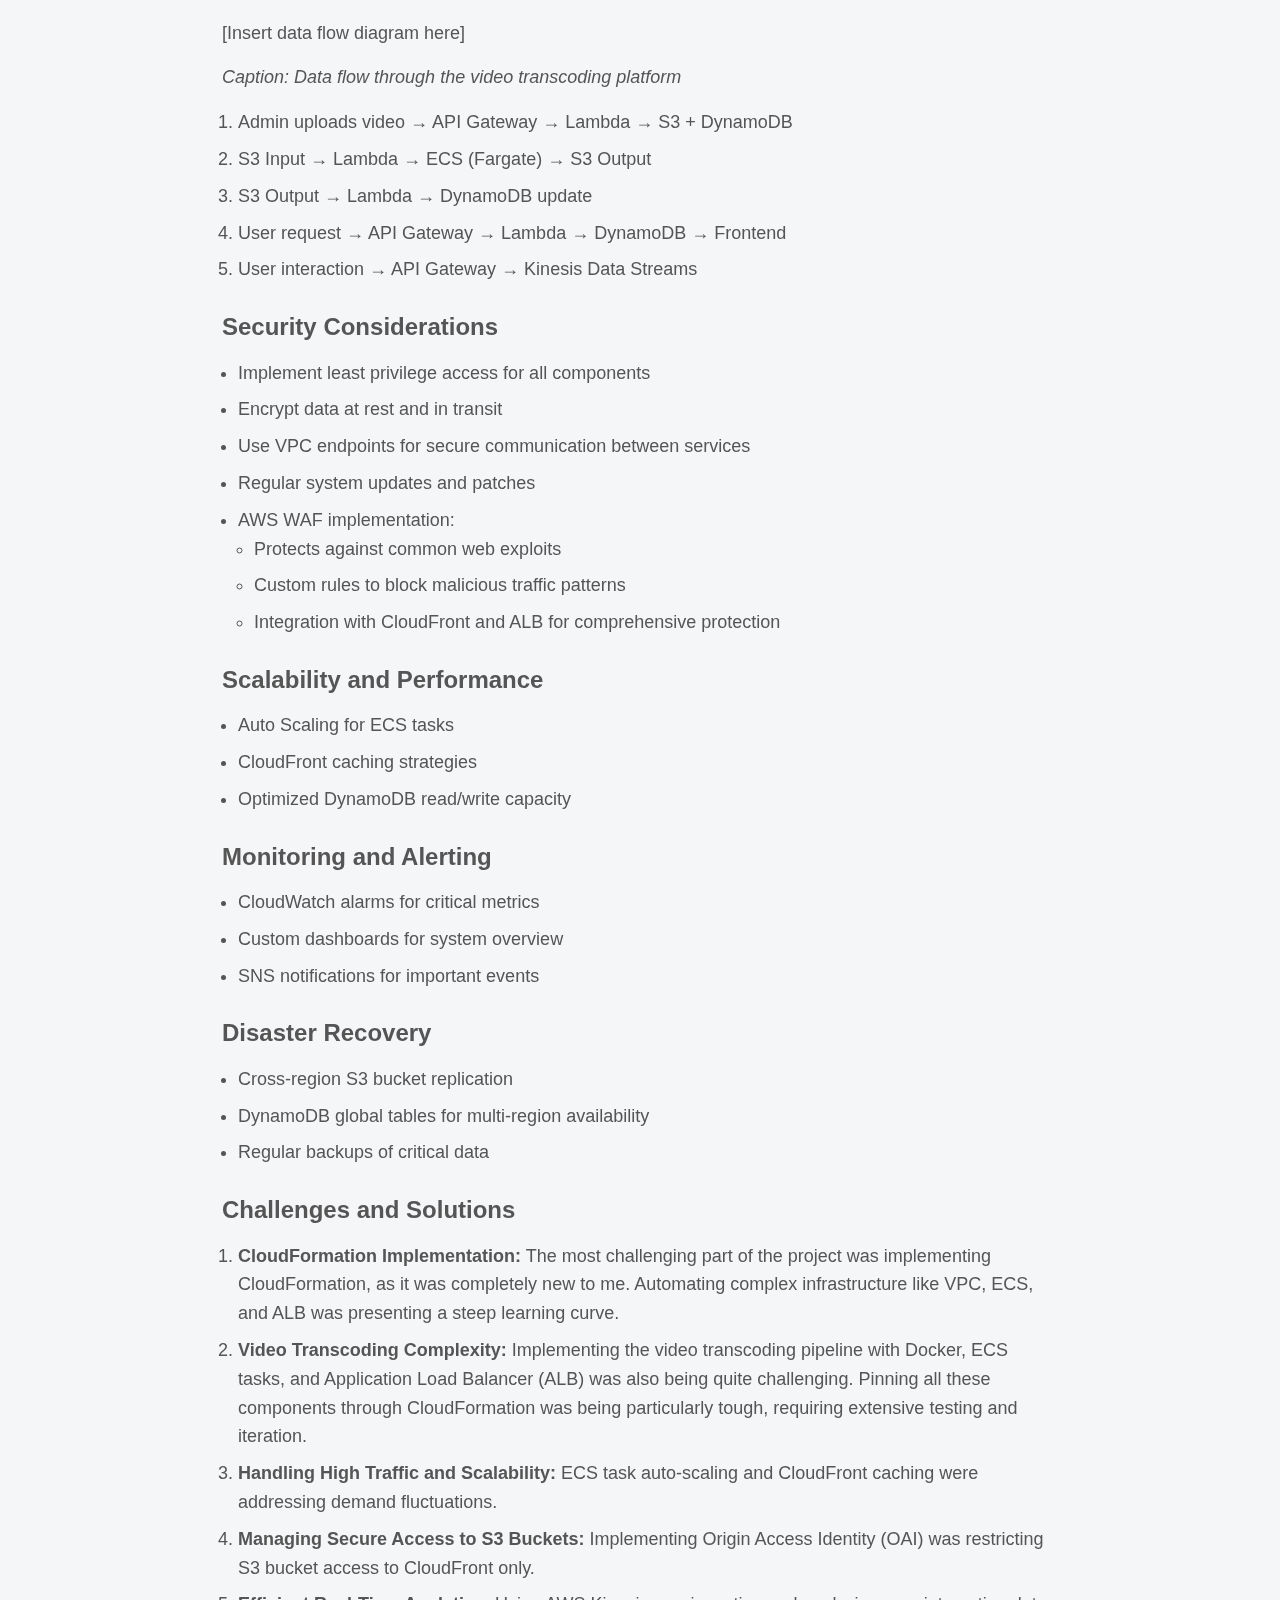
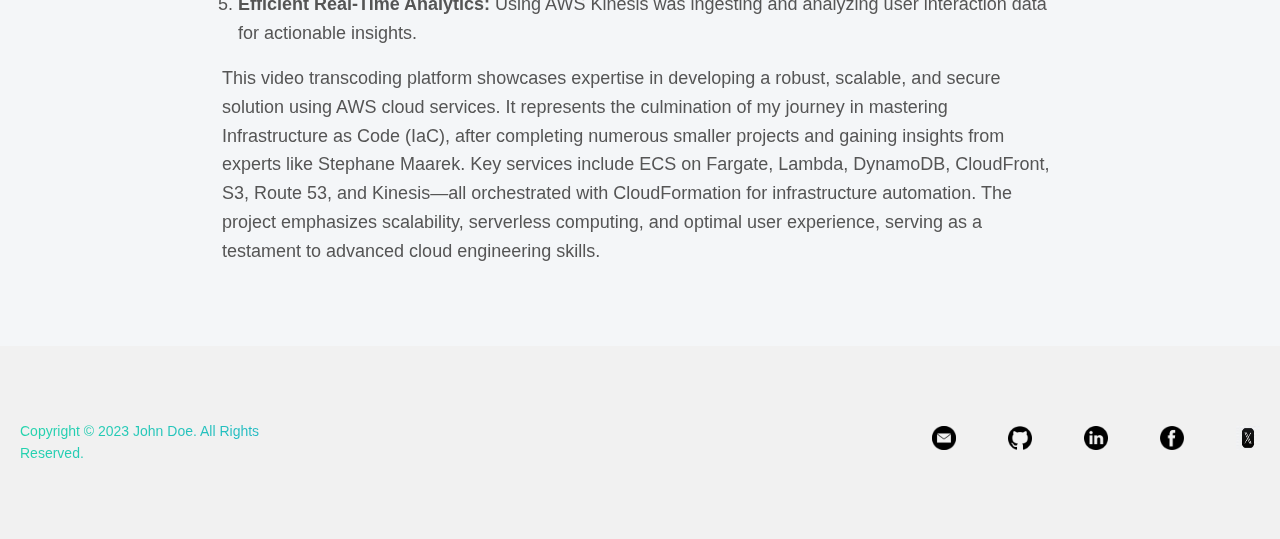
==== commit 7c5f5d6e: "second commit" ====
--- a/blog.html
+++ b/blog.html
@@ -276,8 +276,16 @@
                     <h2 >Video Transcoding Platform Architecture</h2>
                     <img src="./assets/video.jpg" alt="Project 1" class="project-imgs" />
 
-                    <h3>Overview</h3>
-                    <p>This document outlines the architecture of our scalable, serverless video transcoding platform built on AWS. The system efficiently handles video uploads, transcoding, and delivery while maintaining high availability and security.</p>
+                    <h3>Project Overview</h3>
+                    <p>This project showcases a cloud-native, serverless video transcoding platform built on AWS. The system is designed to handle video uploads, transcoding, and delivery efficiently while ensuring high availability, scalability, and security. Leveraging AWS services, this architecture emphasizes automation, performance, and user interactivity with real-time analytics.</p>
+                    <p>This project is the culmination of extensive practice in Infrastructure as Code (IaC) using AWS CloudFormation. I have completed multiple small projects, watched expert videos by instructors like Stephane Maarek, and worked through various labs and tutorials to build my CloudFormation skills. This high-level project allowed me to expand my expertise and integrate all my cloud skills into a sophisticated architecture.</p>
+                    <ol>
+                        <li><strong>Automated Video Upload and Transcoding:</strong> Streamline video processing using ECS on Fargate along with Docker, enabling the processing of videos into multiple resolutions.</li>
+                        <li><strong>Seamless User Authentication:</strong> Secure access for users by integrating AWS Cognito, allowing them to browse and select videos securely.</li>
+                        <li><strong>Real-Time User Analytics:</strong> Capture key user interactions such as play and pause actions through AWS Kinesis, providing insightful metrics.</li>
+                        <li><strong>Secure and Efficient Content Delivery:</strong> Leverage AWS CloudFront and Route 53 for low-latency, global streaming of video content.</li>
+                        <li><strong>Infrastructure as Code (IaC):</strong> Use AWS CloudFormation to manage infrastructure consistently and in a repeatable way, ensuring efficient deployment and scalability.</li>
+                      </ol>
                 </div>
             </article>
         </div>
@@ -535,8 +543,19 @@
                     <li>DynamoDB global tables for multi-region availability</li>
                     <li>Regular backups of critical data</li>
                 </ul>
-
-                <p>This architecture provides a scalable, secure, and efficient solution for our video platform, leveraging AWS services to handle complex video processing and delivery workflows. The use of advanced CloudFormation features ensures our infrastructure is well-organized, consistent, and easily manageable across multiple environments.</p>
+                <h3>Challenges and Solutions</h3>
+                <ol>
+                    <li><strong>CloudFormation Implementation:</strong> The most challenging part of the project was implementing CloudFormation, as it was completely new to me. Automating complex infrastructure like VPC, ECS, and ALB was presenting a steep learning curve.</li>
+                    <li><strong>Video Transcoding Complexity:</strong> Implementing the video transcoding pipeline with Docker, ECS tasks, and Application Load Balancer (ALB) was also being quite challenging. Pinning all these components through CloudFormation was being particularly tough, requiring extensive testing and iteration.</li>
+                    <li><strong>Handling High Traffic and Scalability:</strong> ECS task auto-scaling and CloudFront caching were addressing demand fluctuations.</li>
+                    <li><strong>Managing Secure Access to S3 Buckets:</strong> Implementing Origin Access Identity (OAI) was restricting S3 bucket access to CloudFront only.</li>
+                    <li><strong>Efficient Real-Time Analytics:</strong> Using AWS Kinesis was ingesting and analyzing user interaction data for actionable insights.</li>
+                  </ol>
+                  
+                  
+                  
+
+                <p>This video transcoding platform showcases expertise in developing a robust, scalable, and secure solution using AWS cloud services. It represents the culmination of my journey in mastering Infrastructure as Code (IaC), after completing numerous smaller projects and gaining insights from experts like Stephane Maarek. Key services include ECS on Fargate, Lambda, DynamoDB, CloudFront, S3, Route 53, and Kinesis—all orchestrated with CloudFormation for infrastructure automation. The project emphasizes scalability, serverless computing, and optimal user experience, serving as a testament to advanced cloud engineering skills.</p>
                </div>
                
            </article>
